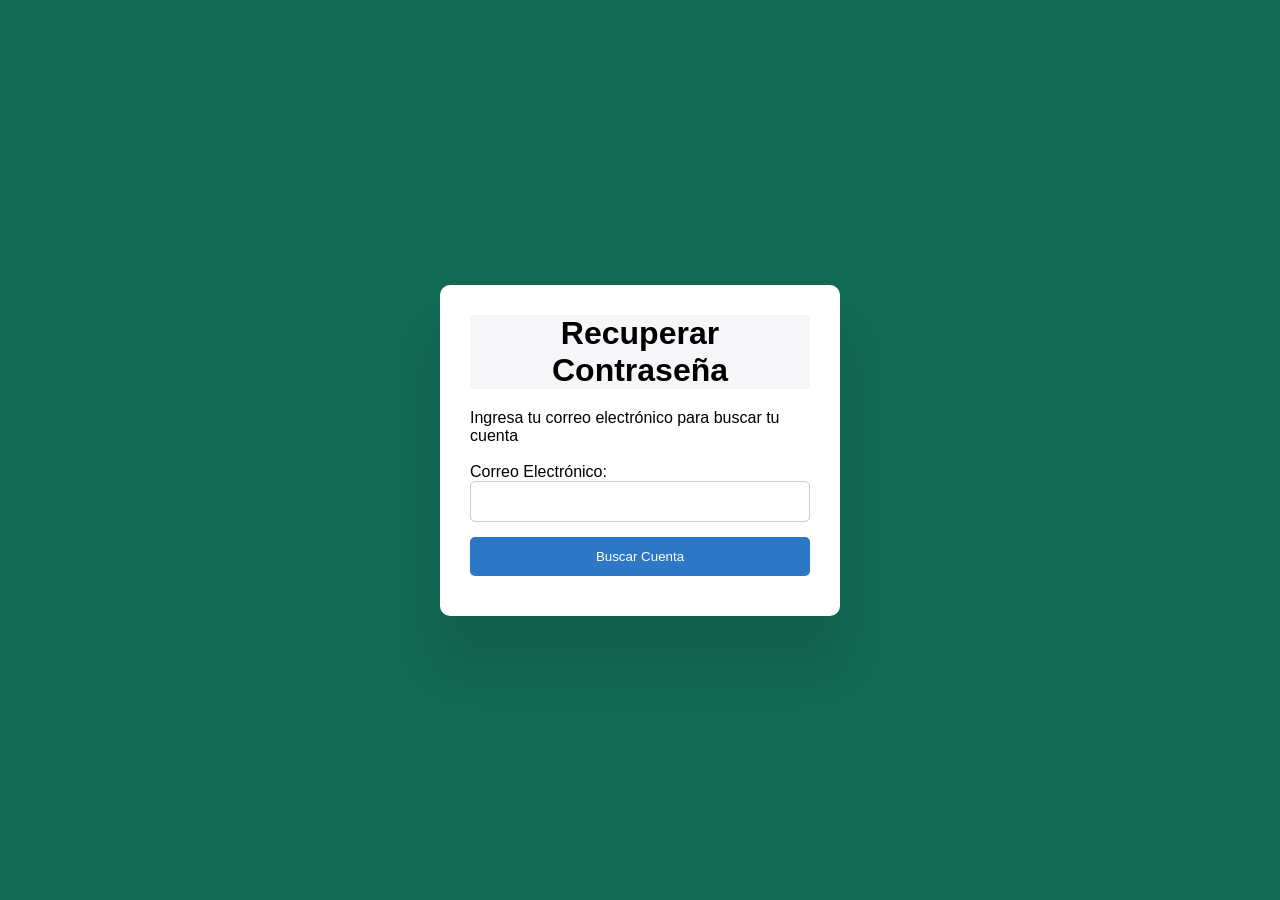
==== recuperar.html @ d9601c45 "Se agregó login, registro por roles, recuperación de clave y catálogo dinámico" ====
<!DOCTYPE html>
<html lang="es">
<head>
    <meta charset="UTF-8">
    <meta name="viewport" content="width=device-width, initial-scale=1.0">
    <title>Recuperar Contraseña</title>
       
    <link rel="stylesheet" href="style.css">
</head>
<body>
   
<div class="container">

    <h1>Recuperar Contraseña</h1>
     <p>Ingresa tu correo electrónico para buscar tu cuenta</p>
     <br>

    <form action="verificar_email.php" method="POST">
        
    <label for="email">Correo Electrónico:</label>
    <input type="email" id="email" name="email" required>
    
    <button type="submit">Buscar Cuenta</button>

    </form>

    <p id="mensaje"></p>

</div>

<script src="js/recuperar.js"></script>

</body>
</html>
---- style.css ----
.sanguche{
    display:flex;
    justify-content:center;
    align-items:center;
    height:100vh;
}
/* Historia A1 */
*{
    margin:0;
    padding:0;
    box-sizing:border-box;
    font-family:Arial, Helvetica, sans-serif;
}

body{
    background:#126954;
    display:flex;
    flex-direction: column;  /* Apila los elementos uno arriba del otro */
    align-items: center;     /* Centra el contenido horizontalmente */
    justify-content: center; /* Centra el contenido verticalmente */
    height:100vh;
}

.container{
    background:white;
    padding:30px;
    border-radius:10px;
    width:400px;
    box-shadow:0 50px 50px rgba(0,0,0,0.1);
}

h1{
    text-align:center;
    margin-bottom:20px;
    background:#f6f6f8;
}

input{
    width:100%;
    padding:12px;
    margin-bottom:15px;
    border:1px solid #ccc;
    border-radius:5px;
}

button{
    width:100%;
    padding:12px;
    border:none;
    background:#2d77c7;
    color:white;
    border-radius:5px;
    cursor:pointer;
}

button:hover{
    background:#0056b3;
}

#mensaje{
    text-align:center;
    margin-top:10px;
    font-weight:bold;
}

a{
    display:block;
    text-align:center;
    margin-top:15px;
}

/* historia A3 */
textarea{
    width:100%;
    padding:12px;
    border:1px solid #ccc;
    border-radius:5px;
    margin-bottom:15px;
    resize:none;
}

/* historia A4 */
select{
    width:100%;
    padding:12px;
    margin-bottom:15px;
    border:1px solid #ccc;
    border-radius:5px;
}

/* historia A5 */
header{
    background:#007bff;
    color:white;
    padding:20px;
    text-align:center;
}

.productos{
    display:flex;
    flex-wrap:wrap;
    justify-content:center;
    gap:20px;
    padding:20px;
}

.card{
    width:250px;
    background:white;
    border-radius:10px;
    overflow:hidden;
    box-shadow:0 0 10px rgba(0,0,0,0.1);
}

.card img{
    width:100%;
    height:250px;
    object-fit:cover;
}

.info{
    padding:15px;
}

.info h3{
    margin-bottom:10px;
}


.info span{
    background:#007bff;
    color:white;
    padding:5px 10px;
    border-radius:5px;
}

/*Logo*/
.logo{
    width:150px;
    display:block;
    margin:0 auto 20px;
    border-radius:25px;
    position:absolute;
    top:20px;
    left:50%;
    transform:translateX(-50%);
}

.descripcion{
    text-align:center;
    margin-bottom:20px;
    color:#555;
}

/*Logo header*/
.logo-header{
    width:80px;
    display:block;
    margin:0 auto 10px;
    border-radius:15px;
}

.contenedor-catalogo {
    position: absolute;
    top: 5%;
    max-width: 1200px;
    background-color: rgb(255, 255, 255);
    padding: 30px;
    border-radius: 10px;
    box-shadow: 0 4px 15px rgba(0,0,0,0.1);
}
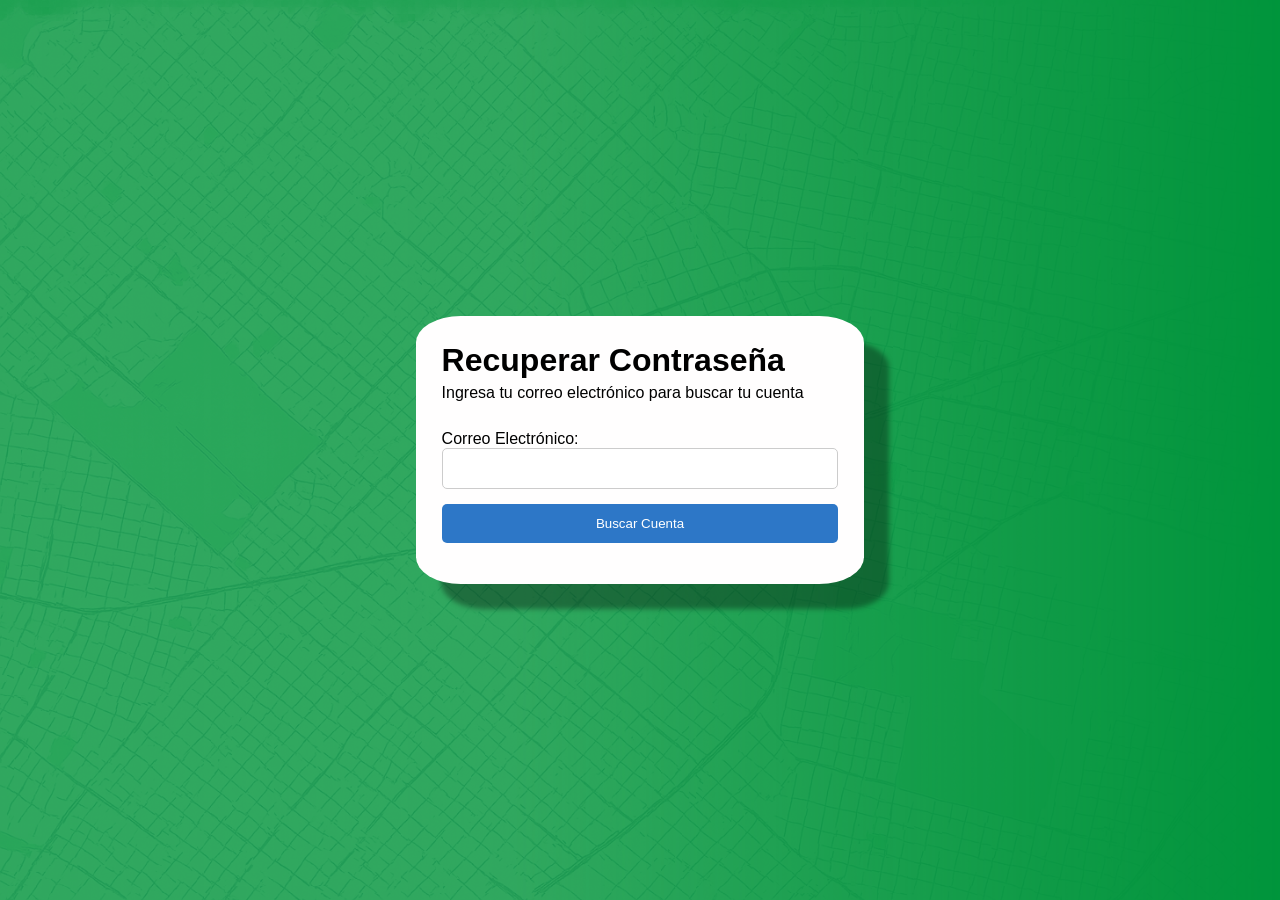
==== commit 195b9d45: "Aspecto modificado inicio de sesión" ====
--- a/recuperar.html
+++ b/recuperar.html
@@ -8,9 +8,9 @@
     <link rel="stylesheet" href="style.css">
 </head>
 <body>
-   
+<div class="fondo"></div>
 <div class="container">
-
+  
     <h1>Recuperar Contraseña</h1>
      <p>Ingresa tu correo electrónico para buscar tu cuenta</p>
      <br>
--- a/style.css
+++ b/style.css
@@ -1,3 +1,80 @@
+body{
+    background:#00953c;
+    display:flex;
+    flex-direction: column;  /* Apila los elementos uno arriba del otro */
+    align-items: center;     /* Centra el contenido horizontalmente */
+    justify-content: center; /* Centra el contenido verticalmente */
+    height:100vh;
+}
+
+.fondo {
+    position: fixed;
+    width: 100%;
+    height: 100%;
+    z-index: -1;
+
+    background-image: url('img/fondo.png');
+    background-repeat: no-repeat; /*evita mosaico*/
+    background-position: left center; /*cubre el contenedor completo*/
+    background-size: cover;
+                       /*de izq a der,  hasta donde se ve al 100, cuanto desaparece*/
+    mask-image: linear-gradient(to right, black 40%, transparent 100%);
+    -webkit-mask-image: linear-gradient(to right, black 40%, transparent 100%);
+}
+
+.fondo::before {
+    content: '';
+    position: absolute;
+    inset: 0;      /* top, right, bottom, left = 0 */
+    background: #00953cce;
+}
+.logo{ 
+    position:relative;
+    width:8%;
+    height: 18%;
+    border-radius: 10%;
+    margin-bottom: 3%;
+    box-shadow: 25px 25px 5px rgba(0, 0, 0, 0.342);
+}
+.container{
+    background:rgb(255, 254, 254);
+    padding: 2%;
+    border-radius:10%;
+    width:35%;
+    box-shadow: 25px 25px 5px rgba(0, 0, 0, 0.342);
+    display: flex;
+    flex-direction: column;
+    gap: 5px;
+}
+.NombreInicio{
+    text-align:center;
+    color:#000000;
+}
+.TextoInicio {
+    text-align:center;
+    margin-bottom:20px;
+    color:#000000;
+}
+.Boton-secundario{
+    display:block;
+    width:100%;
+    padding:12px;
+    border-radius:5px;
+    background:#2d77c7;
+    color:white;
+    text-align:center;
+    text-decoration:none;
+    box-sizing:border-box;
+}
+
+.Boton-secundario:hover{
+    background:#0057b3f6;
+}
+
+
+
+
+
 .sanguche{
     display:flex;
     justify-content:center;
@@ -11,30 +88,6 @@
     box-sizing:border-box;
     font-family:Arial, Helvetica, sans-serif;
 }
-
-body{
-    background:#126954;
-    display:flex;
-    flex-direction: column;  /* Apila los elementos uno arriba del otro */
-    align-items: center;     /* Centra el contenido horizontalmente */
-    justify-content: center; /* Centra el contenido verticalmente */
-    height:100vh;
-}
-
-.container{
-    background:white;
-    padding:30px;
-    border-radius:10px;
-    width:400px;
-    box-shadow:0 50px 50px rgba(0,0,0,0.1);
-}
-
-h1{
-    text-align:center;
-    margin-bottom:20px;
-    background:#f6f6f8;
-}
-
 input{
     width:100%;
     padding:12px;
@@ -135,22 +188,8 @@
 }
 
 /*Logo*/
-.logo{
-    width:150px;
-    display:block;
-    margin:0 auto 20px;
-    border-radius:25px;
-    position:absolute;
-    top:20px;
-    left:50%;
-    transform:translateX(-50%);
-}
-
-.descripcion{
-    text-align:center;
-    margin-bottom:20px;
-    color:#555;
-}
+
+
 
 /*Logo header*/
 .logo-header{
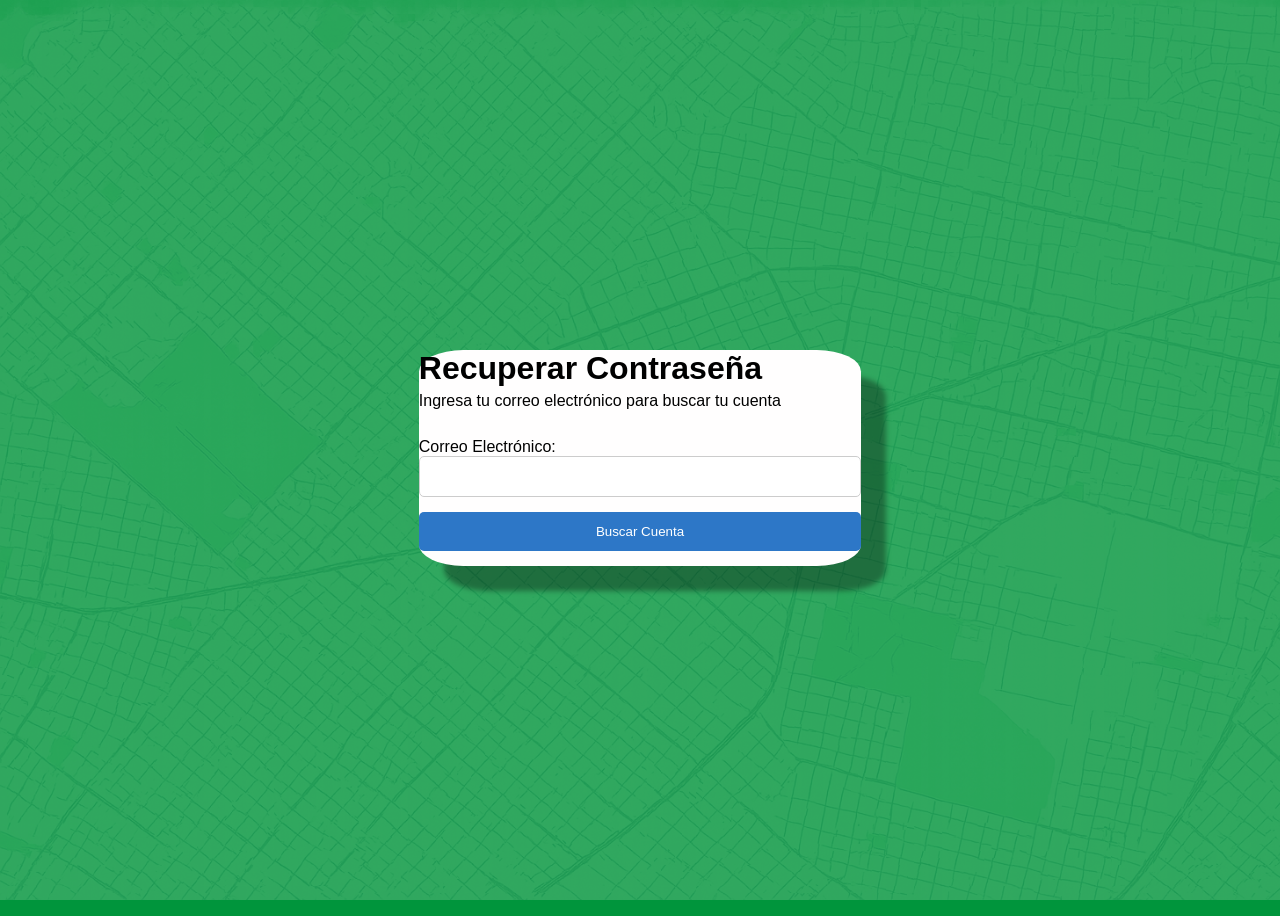
==== commit 2c14806c: "Sidebar view fix" ====
--- a/recuperar.html
+++ b/recuperar.html
@@ -7,9 +7,9 @@
        
     <link rel="stylesheet" href="style.css">
 </head>
-<body>
+<body class="pagina-centrada pagina-auth">
 <div class="fondo"></div>
-<div class="container">
+<div class="caja-auth">
   
     <h1>Recuperar Contraseña</h1>
      <p>Ingresa tu correo electrónico para buscar tu cuenta</p>
--- a/style.css
+++ b/style.css
@@ -1,14 +1,25 @@
 body{
     background:#00953c;
+    display: flex;
+    flex-direction: column;
+    min-height: 100vh;
+}
+#contenido{
+    flex: 1;
+}
+
+.pagina-centrada{
     display:flex;
-    flex-direction: column;  /* Apila los elementos uno arriba del otro */
-    align-items: center;     /* Centra el contenido horizontalmente */
-    justify-content: center; /* Centra el contenido verticalmente */
+    flex-direction: column;
+    align-items: center;
+    justify-content: center;
     height:100vh;
 }
 
 .fondo {
     position: fixed;
+    top: 0;
+    left: 0;
     width: 100%;
     height: 100%;
     z-index: -1;
@@ -18,8 +29,8 @@
     background-position: left center; /*cubre el contenedor completo*/
     background-size: cover;
                        /*de izq a der,  hasta donde se ve al 100, cuanto desaparece*/
-    mask-image: linear-gradient(to right, black 40%, transparent 100%);
-    -webkit-mask-image: linear-gradient(to right, black 40%, transparent 100%);
+    /*mask-image: linear-gradient(to right, black 40%, transparent 100%);
+    -webkit-mask-image: linear-gradient(to right, black 40%, transparent 100%);*/
 }
 
 .fondo::before {
@@ -36,7 +47,7 @@
     margin-bottom: 3%;
     box-shadow: 25px 25px 5px rgba(0, 0, 0, 0.342);
 }
-.container{
+.caja-auth{
     background:rgb(255, 254, 254);
     padding: 2%;
     border-radius:10%;
@@ -75,20 +86,88 @@
 
 
 
+ /*Header*/
+
+.Header{
+    background: #ffffff;
+}
+
+.avatar-circulo{
+    background: #00953cce; 
+    margin-top:1;
+}
+.Header .buscador-input{
+    padding: 6px 12px 6px 35px;
+    margin-bottom: 0;
+    width: 500px;
+}
+
+.Header .nav-pills{
+    gap: 15px;
+}
+
+.Header .nav-link{
+    color: #000000ce;
+}
+
+.Header .nav-link.active{
+    color: #ffffff;
+    background: #00953cce;
+}
+
+.Header span{
+    color: #000000ce;
+}
+
+.buscador-wrapper{
+    position: relative;
+    margin-top: 12px;
+}
+.buscador-icono{
+    position: absolute;
+    left: 12px;
+    top: 50%;
+    transform: translateY(-50%);
+    color: #6c757d;
+    pointer-events: none; /* así el click atraviesa el ícono y cae en el input */
+}
+.buscador-input{
+    padding-left: 35px; 
+}
+
+/*footer*/
+.Footer{
+    background:  #ffffff;
+}
+.envoltorio-footer{
+    min-width: 100%;
+    margin: 0 auto;
+    padding: 0 12px;
+}
+
+.Footer .col{
+    display: flex;
+    flex-direction: column;
+}
+
+
+
+
 .sanguche{
     display:flex;
     justify-content:center;
     align-items:center;
     height:100vh;
 }
-/* Historia A1 */
-*{
+/* Estilos de las páginas standalone (login, registro, recuperar, etc.) */
+.pagina-auth *{
     margin:0;
     padding:0;
     box-sizing:border-box;
     font-family:Arial, Helvetica, sans-serif;
 }
-input{
+
+.pagina-auth input{
     width:100%;
     padding:12px;
     margin-bottom:15px;
@@ -96,7 +175,7 @@
     border-radius:5px;
 }
 
-button{
+.pagina-auth button{
     width:100%;
     padding:12px;
     border:none;
@@ -106,47 +185,44 @@
     cursor:pointer;
 }
 
-button:hover{
+.pagina-auth button:hover{
     background:#0056b3;
+}
+
+.pagina-auth a{
+    display:block;
+    text-align:center;
+    margin-top:15px;
+}
+
+.pagina-auth textarea{
+    width:100%;
+    padding:12px;
+    border:1px solid #ccc;
+    border-radius:5px;
+    margin-bottom:15px;
+    resize:none;
+}
+
+.pagina-auth select{
+    width:100%;
+    padding:12px;
+    margin-bottom:15px;
+    border:1px solid #ccc;
+    border-radius:5px;
+}
+
+.pagina-auth header{
+    background:#007bff;
+    color:white;
+    padding:20px;
+    text-align:center;
 }
 
 #mensaje{
     text-align:center;
     margin-top:10px;
     font-weight:bold;
-}
-
-a{
-    display:block;
-    text-align:center;
-    margin-top:15px;
-}
-
-/* historia A3 */
-textarea{
-    width:100%;
-    padding:12px;
-    border:1px solid #ccc;
-    border-radius:5px;
-    margin-bottom:15px;
-    resize:none;
-}
-
-/* historia A4 */
-select{
-    width:100%;
-    padding:12px;
-    margin-bottom:15px;
-    border:1px solid #ccc;
-    border-radius:5px;
-}
-
-/* historia A5 */
-header{
-    background:#007bff;
-    color:white;
-    padding:20px;
-    text-align:center;
 }
 
 .productos{
@@ -187,21 +263,9 @@
     border-radius:5px;
 }
 
-/*Logo*/
-
-
-
-/*Logo header*/
-.logo-header{
-    width:80px;
-    display:block;
-    margin:0 auto 10px;
-    border-radius:15px;
-}
-
 .contenedor-catalogo {
-    position: absolute;
-    top: 5%;
+    margin: 20px ;
+    margin-top:0;
     max-width: 1200px;
     background-color: rgb(255, 255, 255);
     padding: 30px;
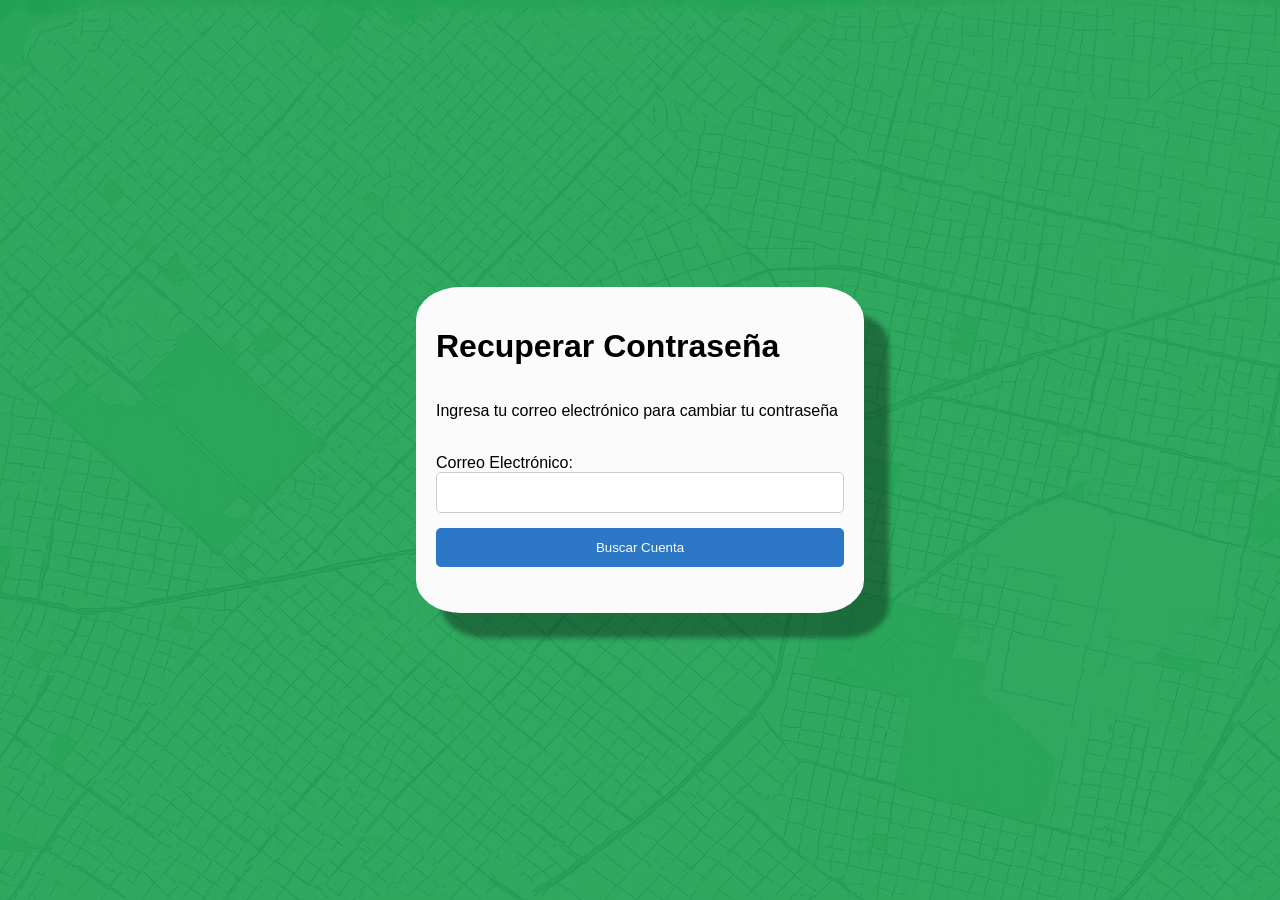
==== commit 6f609ff1: "recupero de contraseña con email" ====
--- a/recuperar.html
+++ b/recuperar.html
@@ -4,6 +4,7 @@
     <meta charset="UTF-8">
     <meta name="viewport" content="width=device-width, initial-scale=1.0">
     <title>Recuperar Contraseña</title>
+    <link rel="icon" href="img/logo-removebg-preview.png" type="image/png">
        
     <link rel="stylesheet" href="style.css">
 </head>
@@ -12,7 +13,7 @@
 <div class="caja-auth">
   
     <h1>Recuperar Contraseña</h1>
-     <p>Ingresa tu correo electrónico para buscar tu cuenta</p>
+     <p>Ingresa tu correo electrónico para cambiar tu contraseña</p>
      <br>
 
     <form action="verificar_email.php" method="POST">
--- a/style.css
+++ b/style.css
@@ -1,3 +1,11 @@
+* {
+    box-sizing: border-box;
+}
+
+html, body {
+    margin: 0;
+    padding: 0;
+}
 body{
     background:#00953c;
     display: flex;
@@ -10,10 +18,11 @@
 
 .pagina-centrada{
     display:flex;
-    flex-direction: column;
+    flex-direction: row;
     align-items: center;
     justify-content: center;
-    height:100vh;
+    min-height:100vh; 
+    gap: 20%;
 }
 
 .fondo {
@@ -41,21 +50,20 @@
 }
 .logo{ 
     position:relative;
-    width:8%;
-    height: 18%;
+    align-items:center;
+    width:13%;
+    height: 28%;
     border-radius: 10%;
-    margin-bottom: 3%;
-    box-shadow: 25px 25px 5px rgba(0, 0, 0, 0.342);
+    margin-bottom: 0.4%;
 }
 .caja-auth{
-    background:rgb(255, 254, 254);
-    padding: 2%;
+    background:#fbfbfb;
     border-radius:10%;
-    width:35%;
+    padding: 20px;
+    width: 35%;
     box-shadow: 25px 25px 5px rgba(0, 0, 0, 0.342);
     display: flex;
     flex-direction: column;
-    gap: 5px;
 }
 .NombreInicio{
     text-align:center;
@@ -72,7 +80,8 @@
     padding:12px;
     border-radius:5px;
     background:#2d77c7;
-    color:white;
+    color:#fbfbfb;
+    justify-content:center;
     text-align:center;
     text-decoration:none;
     box-sizing:border-box;
@@ -89,7 +98,7 @@
  /*Header*/
 
 .Header{
-    background: #ffffff;
+    background: #fbfbfb;
 }
 
 .avatar-circulo{
@@ -111,7 +120,7 @@
 }
 
 .Header .nav-link.active{
-    color: #ffffff;
+    color: #fbfbfb;
     background: #00953cce;
 }
 
@@ -121,23 +130,11 @@
 
 .buscador-wrapper{
     position: relative;
-    margin-top: 12px;
-}
-.buscador-icono{
-    position: absolute;
-    left: 12px;
-    top: 50%;
-    transform: translateY(-50%);
-    color: #6c757d;
-    pointer-events: none; /* así el click atraviesa el ícono y cae en el input */
-}
-.buscador-input{
-    padding-left: 35px; 
 }
 
 /*footer*/
 .Footer{
-    background:  #ffffff;
+    background:  #fbfbfb;
 }
 .envoltorio-footer{
     min-width: 100%;
@@ -161,8 +158,6 @@
 }
 /* Estilos de las páginas standalone (login, registro, recuperar, etc.) */
 .pagina-auth *{
-    margin:0;
-    padding:0;
     box-sizing:border-box;
     font-family:Arial, Helvetica, sans-serif;
 }
@@ -180,7 +175,7 @@
     padding:12px;
     border:none;
     background:#2d77c7;
-    color:white;
+    color:#fbfbfb ;
     border-radius:5px;
     cursor:pointer;
 }
@@ -214,7 +209,7 @@
 
 .pagina-auth header{
     background:#007bff;
-    color:white;
+    color:#fbfbfb;
     padding:20px;
     text-align:center;
 }
@@ -233,12 +228,16 @@
     padding:20px;
 }
 
-.card{
-    width:250px;
-    background:white;
-    border-radius:10px;
-    overflow:hidden;
-    box-shadow:0 0 10px rgba(0,0,0,0.1);
+.card {
+    display: flex;         
+    flex-direction: column;   
+    align-items: flex-start;   
+    width: 100%;
+    max-width: 350px;
+    max-width: 1200px;
+    background: #fbfbfb;
+    border-radius: 10px;
+    box-shadow: 4px 2px 2px rgba(0, 0, 0, 0.100);
 }
 
 .card img{
@@ -258,17 +257,50 @@
 
 .info span{
     background:#007bff;
-    color:white;
+    color:#fbfbfb;
     padding:5px 10px;
     border-radius:5px;
 }
 
 .contenedor-catalogo {
-    margin: 20px ;
     margin-top:0;
-    max-width: 1200px;
-    background-color: rgb(255, 255, 255);
+    width: 100%;
+    background-color: #fbfbfb;
     padding: 30px;
     border-radius: 10px;
     box-shadow: 0 4px 15px rgba(0,0,0,0.1);
+}
+
+/* Distinción visual de rol vendedor */
+.badge-rol{
+    font-size: 12px;
+    font-weight: bold;
+    padding: 4px 10px;
+    border-radius: 20px;
+    text-transform: uppercase;
+    letter-spacing: 0.5px;
+}
+
+.badge-vendedor{
+    background: #dc3545;
+    color: #fbfbfb;
+}
+
+.badge-comprador{
+    background: #6c757d;
+    color: #fbfbfb;
+}
+
+.avatar-vendedor{
+    background: #dc3545 !important;
+}
+
+.nav-link-vendedor{
+    color: #dc3545 !important;
+    font-weight: bold;
+}
+
+.nav-link-vendedor.active{
+    background: #dc3545 !important;
+    color: #fbfbfb !important;
 }
